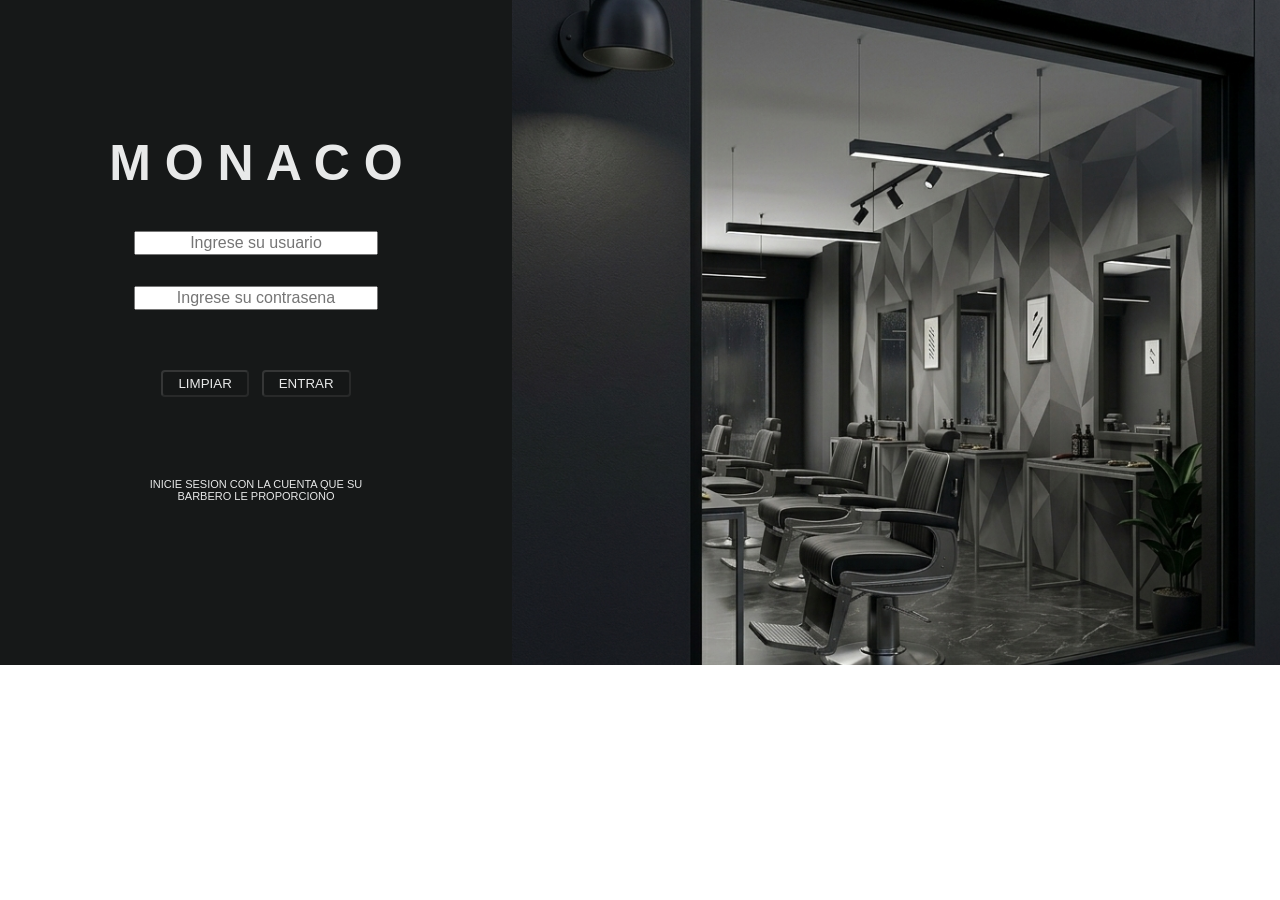
==== index.html @ ca7b824b "Push de la carpeta principal al repositorio remoto" ====
<!DOCTYPE html>
<html lang="en">

<head>
    <meta charset="UTF-8">
    <meta name="viewport" content="width=device-width, initial-scale=1.0">
    <link rel="stylesheet" href="style.css">
    <script src="script.js"></script>
    <title>Iniciar sesion</title>
</head>

<body id="body1">

    <div id="div0">

        <h1 id="titulo1">M O N A C O</h1>
        <div id="input1">
            <p><input id="usuario" type="text" placeholder="Ingrese su usuario" required></p>
            <p><input id="clave" type="password" placeholder="Ingrese su contrasena" required></p>
        </div>
        <div id="botones1">
            <button onclick="limpiar()" type="button">LIMPIAR</button>
            <button onclick="validar()" type="button">ENTRAR</button>
        </div>
        <br>
        <br>
        <p id="textodesugerencia">Inicie sesion con la cuenta que su <br>barbero le proporciono</p>
    </div>
    <div id="fondo1"></div>


</body>

</html>
---- style.css ----
#body1 {
    font-family: 'Segoe UI', Tahoma, Geneva, Verdana, sans-serif;
    /* text-align: center; */
    height: 650px;
    width: 100%;
    display: flex;
    align-items: left;
    margin: 0px;

}

/*#div0{
    font-size: 23px;
    padding-bottom: 5px;
    height: 300px;
    width: 550px;
    margin:auto;
    text-align: center;
    justify-content: center;
    background-color: #8E8E8E;
    border-radius: 20px;

}*/

#fondo1 {
    background-image: url(Imagenes/fondo1.png);
    background-size: cover;
    background-size: 770px;
    height: 665px;
    width: 60%;
    align-items: right;

}

#div0 {
    color: rgb(232, 233, 233);
    font-size: 25px;
    padding-top: 100px;
    height: 565px;
    width: 40%;
    text-align: center;
    background-color: rgb(22, 24, 24);
}


#textodesugerencia {
    font-size: 11px;
    padding-top: 12px;
    text-transform: uppercase;

}

#input1 p input {
    padding-inline: 20px;
    text-align: center;
    font-size: 16px;

}

#botones1 {
    margin-top: 55px;

}

#botones1 button {
    color: rgb(232, 233, 233);
    padding-inline: 15px;
    padding-top: 4px;
    padding-bottom: 4px;
    margin-inline: 3px;
    background-color: rgba(22, 24, 24, 0.468);
    border-color: rgba(232, 233, 233, 0.148);
    border: solid 0 1px;
    border-radius: 4px;
}












#body2 {
    font-family: 'Segoe UI', Tahoma, Geneva, Verdana, sans-serif;
    width: 100%;
    align-items: left;
    margin: 0px;
    background-color: rgb(22, 24, 24);

}

#barra1 {
    height: 590px;
    width: 100%;
    padding: 0px;
    text-align: center;
    padding-top: 72px;
    color: rgb(232, 233, 233);
    background-image: url(Imagenes/fondo2.png);
    background-size: 1350px;


}

#titulo2 {
    font-size: 89px;
    text-shadow: 0px 0px 8px rgb(22, 24, 24);

}

#titulo3 {
    margin-top: 60px;
}

#intro1 {
    text-shadow: 0px 0px 10px rgb(0, 0, 0);
    color: rgb(211, 211, 211);
    text-transform: uppercase;
    font-size: 17px;

}

#servicios {
    text-transform: uppercase;
    margin: 0px;
    text-align: center;
    color: rgb(232, 233, 233);
    font-size: 34px;
    text-shadow: 0px 0px 10px rgb(22, 24, 24);

}

#parrafo1 {
    text-transform: none;
    font-size: 20px;
}

#botones2 button {
    padding-inline: 200px;
    margin-inline: 0px;
    padding-top: 8px;
    padding-bottom: 8px;
    font-size: 27px;
    margin-bottom: 70px;
    font-family: 'Segoe UI', Tahoma, Geneva, Verdana, sans-serif;
    color: rgb(232, 233, 233);
    background-color: rgba(80, 87, 87, 0.477);
    border-color: rgba(255, 255, 255, 0.148);
    border: solid 0 1px;
    border-radius: 4px;
    margin-bottom: 80px;

}

#info1 {
    color: rgb(232, 233, 233);
    padding-left: 30px;
}

#parrafo2 {
    width: 95%;
}

#mapa {
    margin-top: 10px;
    margin-bottom: 40px;
}

#redes {
    height: 200px;
    padding: 0px;
    padding-left: 35px;
    text-align: left;
    color: rgb(232, 233, 233);
    background-color: rgb(30, 32, 32);
    border-top: 1px solid rgba(232, 233, 233, 0.148);


}

a {
    text-decoration: none;
    color: rgb(145, 169, 205);
}

#cerrarsesion{
    font-family: 'Segoe UI', Tahoma, Geneva, Verdana, sans-serif;
    color: rgb(232, 233, 233);
    background-color: rgba(80, 87, 87, 0.477);
    border-color: rgba(255, 255, 255, 0.148);
    border: solid 0 1px;
    border-radius: 4px;
    margin-left: 10px;
    padding-inline: 20px;
    padding-top: 3px;
    padding-bottom: 5px;
    
}













#body3 {
    font-family: 'Segoe UI', Tahoma, Geneva, Verdana, sans-serif;
    color: rgb(232, 233, 233);
    padding: 0px;
    margin: 0px;
    background-color: rgba(22, 24, 24);

}

#barra2 {
    background-color: rgb(30, 32, 32);
    height: 85px;
    font-size: 20px;
    padding: 15px;
    display: flex;
    align-items: center;

}

#barra2 h1 {
    display: inline-block;
    text-align: left;
}

#barra2 button {
    margin-left: 65%;
    padding: 11px;
    padding-inline: 50px;
    color: rgb(232, 233, 233);
    background-color: rgba(22, 24, 24, 0.468);
    border-color: rgba(232, 233, 233, 0.148);
    border: solid 0 1px;
    border-radius: 4px;


}

#contenedor1 {
    display: flex;
    align-items: center;
    flex-direction: column;
}

#titulo4 {
    padding-left: 20px;
    margin-bottom: 40px;
}

#productos1 {

    display: flex;
    align-items: center;
    margin-bottom: 20px;
    padding-inline: 10px;
    height: 200px;
    width: 90%;
    border: solid 0 1px;
    border-color: rgba(232, 233, 233, 0.148);
    border-radius: 8px;
    background-color: rgb(30, 32, 32);


}

#img1 {
    display: inline-block;
    height: 180px;
    width: 180px;
    border-radius: 8px;
    margin-right: 5px;
    box-shadow: 0px 0px 8px rgb(232, 233, 233);
}

#productos1 div {
    display: inline-block;
    padding-left: 15px;
    width: 78%;
}

#precio {
    color: rgba(211, 211, 211, 0.82);
    display: inline-block;
    margin-right: 20px;
}

#reservar2 {
    font-family: 'Segoe UI', Tahoma, Geneva, Verdana, sans-serif;
    color: rgb(232, 233, 233);
    background-color: rgba(80, 87, 87, 0.477);
    border-color: rgba(255, 255, 255, 0.148);
    border: solid 0 1px;
    border-radius: 4px;
}

.numeroprod {
    color: rgba(211, 211, 211, 0.82);
    display: inline-block;
    margin-left: 7px;
}
#contenedor4{
    margin-top: 30px;
    padding-inline: 10px;
    height: 260px;
    width: 90%;
    margin-inline: 4%;
    padding: 10px 10px 10px 10px;
    border: solid 0 1px;
    border-color: rgba(232, 233, 233, 0.148);
    border-radius: 8px;
    background-color: rgb(30, 32, 32);

}

#carrito {
    display: inline-block;
    text-align: left;
    width: 95%;

}
#carrito h3{
    margin-bottom: 0px;
}

#info2 {
    color: rgba(211, 211, 211, 0.82);
    font-size: 13px;
    margin-bottom: 25px;

}


#carrito p {
    display: inline-block;
    margin-inline: 10px;
    color: rgba(211, 211, 211, 0.82);
    
}

#botoncarrito {
    font-family: 'Segoe UI', Tahoma, Geneva, Verdana, sans-serif;
    color: rgb(232, 233, 233);
    background-color: rgba(80, 87, 87, 0.477);
    border-color: rgba(255, 255, 255, 0.148);
    border: solid 0 1px;
    border-radius: 4px;
    margin-bottom: 40px;
    height: 25px;
    padding-inline: 15px;

}









#body4 {
    font-family: 'Segoe UI', Tahoma, Geneva, Verdana, sans-serif;
    background-image: url(Imagenes/fondo4.png);
    background-size: 1500px;
    color: rgb(232, 233, 233);
    padding: 0px;
    margin: 0px;

}

#contenedor2 {
    display: flex;
    align-items: center;
    flex-direction: column;

}

#form1 {
    font-size: 20px;
    text-align: left;
    display: inline-block;
    height: 400px;
    width: 90%;
    border: solid 0 1px;
    border-color: rgba(232, 233, 233, 0.148);
    border-radius: 8px;
    background-color: rgb(30, 32, 32);
}

#nota1 {
    font-size: 13px;
    color: rgba(211, 211, 211, 0.753);
}

#tipodereserva {
    text-align: center;
    margin-top: 0px;
    font-size: 20px;
    padding-top: 17px;
    padding-bottom: 25px;
    background-color: rgb(22, 24, 24);
    border-top: solid 15px;
    border-right: solid 10px;
    border-left: solid 10px;
    border-color: rgb(30, 32, 32);
    border-radius: 20px 20px 15px 15px;

}

#tipodereserva input {
    margin-right: 40px;

}

#titulo6 {
    text-align: center;
    font-size: 28px;
    text-shadow: 0px 0px 10px black;
}

#form1 input {
    color: rgb(255, 255, 255);
    background-color: rgba(22, 24, 24, 0.591);
    border: 1px solid;
    border-color: rgba(50, 54, 54, 0.913);
    padding: 5px;
    padding-inline: 15px;
    font-family: 'Segoe UI', Tahoma, Geneva, Verdana, sans-serif;

}

#reservar {
    margin-top: 10px;
    margin-left: 68px;
    font-size: 20px;
    text-align: center;
    text-transform: uppercase;
    font-family: 'Segoe UI', Tahoma, Geneva, Verdana, sans-serif;
    padding: 11px;
    padding-inline: 40%;
    color: rgb(232, 233, 233);
    background-color: rgba(22, 24, 24, 0.468);
    border-color: rgba(232, 233, 233, 0.148);
    border: solid 0 1px;
    border-radius: 4px;

}

#form1 p {
    text-align: left;
    padding-left: 0px;
    margin: 10px;
    margin-left: 10%;
    display: inline-block;
}

#form1 p select {
    color: rgb(255, 255, 255);
    background-color: rgba(22, 24, 24, 0.301);
    border-color: rgba(232, 233, 233, 0.148);
    border: solid 0 1px;
    border-radius: 4px;
    padding: 3px;
    margin-bottom: 0px;

}

#contenedor3 {
    display: inline-flex;
    flex-direction: column;
    text-align: left;
    margin-left: 10%;


}


#totales {
    display: inline-block;
    font-size: 20px;
    margin-bottom: 0px;
    margin-top: 0px;
    width: 500px;
}
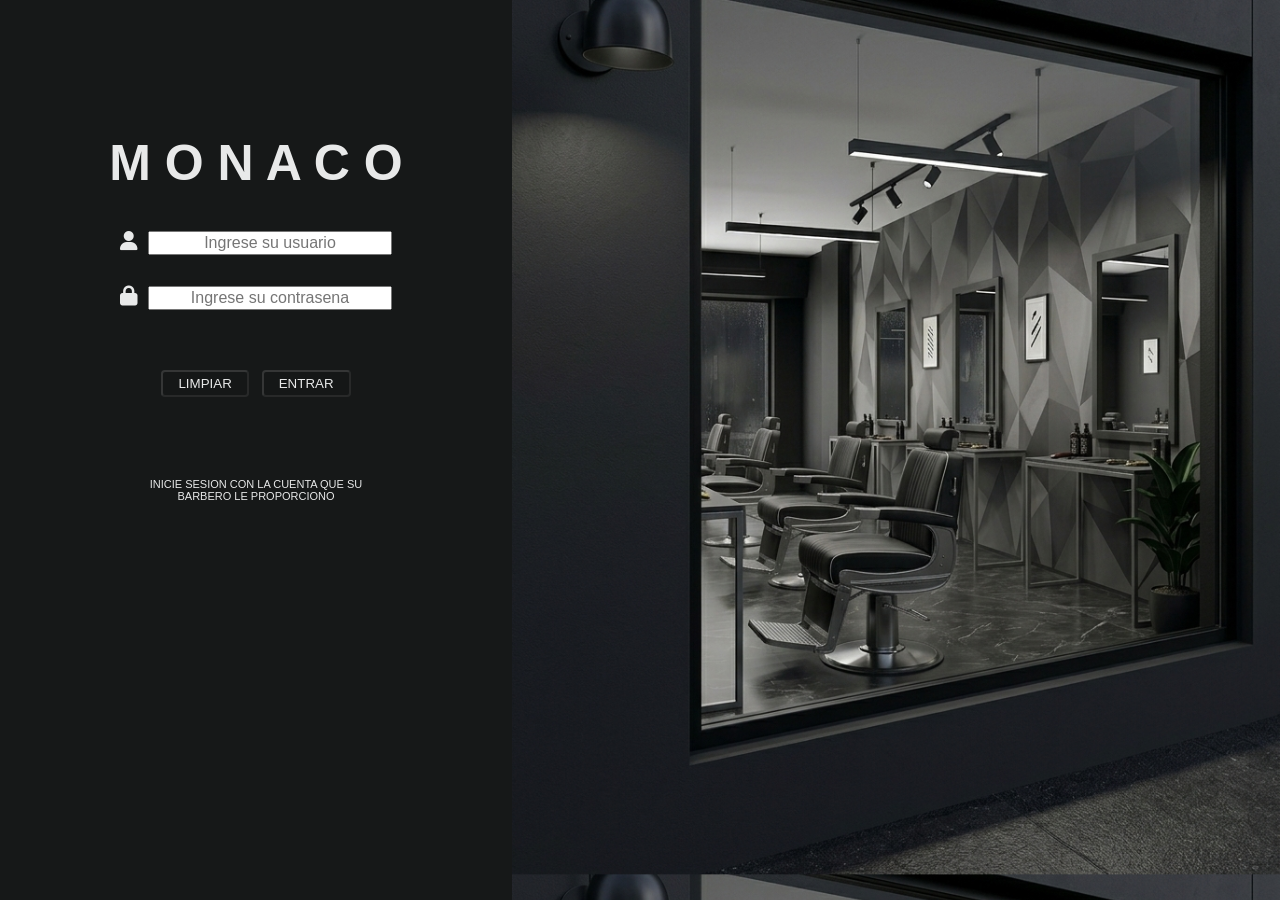
==== commit 26c589ea: "Agregue iconos" ====
--- a/index.html
+++ b/index.html
@@ -5,6 +5,7 @@
     <meta charset="UTF-8">
     <meta name="viewport" content="width=device-width, initial-scale=1.0">
     <link rel="stylesheet" href="style.css">
+    <link rel="stylesheet" href="https://cdnjs.cloudflare.com/ajax/libs/font-awesome/6.4.0/css/all.min.css">
     <script src="script.js"></script>
     <title>Iniciar sesion</title>
 </head>
@@ -15,8 +16,10 @@
 
         <h1 id="titulo1">M O N A C O</h1>
         <div id="input1">
-            <p><input id="usuario" type="text" placeholder="Ingrese su usuario" required></p>
-            <p><input id="clave" type="password" placeholder="Ingrese su contrasena" required></p>
+            <p><i class="fa-solid fa-user"></i><input id="usuario" type="text" placeholder="Ingrese su usuario" required>
+            </p>
+            <p><i class="fa-solid fa-lock"></i><input id="clave" type="password" placeholder="Ingrese su contrasena"
+                    required></p>
         </div>
         <div id="botones1">
             <button onclick="limpiar()" type="button">LIMPIAR</button>
--- a/style.css
+++ b/style.css
@@ -1,11 +1,12 @@
 #body1 {
     font-family: 'Segoe UI', Tahoma, Geneva, Verdana, sans-serif;
     /* text-align: center; */
-    height: 650px;
     width: 100%;
+    min-height: 100vh;
     display: flex;
     align-items: left;
     margin: 0px;
+    display: flex;
 
 }
 
@@ -24,9 +25,7 @@
 
 #fondo1 {
     background-image: url(Imagenes/fondo1.png);
-    background-size: cover;
-    background-size: 770px;
-    height: 665px;
+    background-size: 100%;
     width: 60%;
     align-items: right;
 
@@ -36,7 +35,6 @@
     color: rgb(232, 233, 233);
     font-size: 25px;
     padding-top: 100px;
-    height: 565px;
     width: 40%;
     text-align: center;
     background-color: rgb(22, 24, 24);
@@ -55,6 +53,10 @@
     text-align: center;
     font-size: 16px;
 
+}
+#input1 p i{
+    margin-right: 10px;
+    font-size: 20px;
 }
 
 #botones1 {
@@ -179,13 +181,22 @@
     color: rgb(232, 233, 233);
     background-color: rgb(30, 32, 32);
     border-top: 1px solid rgba(232, 233, 233, 0.148);
-
-
+}
+
+#redes ul li{
+    list-style-type: none;
 }
 
 a {
     text-decoration: none;
     color: rgb(145, 169, 205);
+}
+
+#redes i {
+    color: rgb(232, 233, 233);
+    font-size: 22px;
+    margin-right: 10px;
+    margin-bottom: 5px;
 }
 
 #cerrarsesion{
@@ -249,6 +260,9 @@
     border-radius: 4px;
 
 
+}
+#barra2 button i{
+    padding-right: 5px;
 }
 
 #contenedor1 {
@@ -274,6 +288,7 @@
     border-color: rgba(232, 233, 233, 0.148);
     border-radius: 8px;
     background-color: rgb(30, 32, 32);
+    padding: 1%;
 
 
 }
@@ -337,6 +352,10 @@
     margin-bottom: 0px;
 }
 
+#contenedor4 h2 i{
+    margin-left: 20px;
+}
+
 #info2 {
     color: rgba(211, 211, 211, 0.82);
     font-size: 13px;
@@ -376,7 +395,7 @@
 #body4 {
     font-family: 'Segoe UI', Tahoma, Geneva, Verdana, sans-serif;
     background-image: url(Imagenes/fondo4.png);
-    background-size: 1500px;
+    background-size: 110%;
     color: rgb(232, 233, 233);
     padding: 0px;
     margin: 0px;
@@ -394,12 +413,12 @@
     font-size: 20px;
     text-align: left;
     display: inline-block;
-    height: 400px;
     width: 90%;
     border: solid 0 1px;
     border-color: rgba(232, 233, 233, 0.148);
     border-radius: 8px;
     background-color: rgb(30, 32, 32);
+    padding-bottom: 15px;
 }
 
 #nota1 {
@@ -446,19 +465,21 @@
 
 #reservar {
     margin-top: 10px;
-    margin-left: 68px;
+    width: 90%;
     font-size: 20px;
     text-align: center;
     text-transform: uppercase;
     font-family: 'Segoe UI', Tahoma, Geneva, Verdana, sans-serif;
     padding: 11px;
-    padding-inline: 40%;
     color: rgb(232, 233, 233);
     background-color: rgba(22, 24, 24, 0.468);
     border-color: rgba(232, 233, 233, 0.148);
     border: solid 0 1px;
     border-radius: 4px;
 
+}
+#reservarcaja{
+    text-align: center;
 }
 
 #form1 p {
@@ -496,4 +517,15 @@
     margin-bottom: 0px;
     margin-top: 0px;
     width: 500px;
-}+}
+
+
+
+
+
+
+
+
+
+
+
